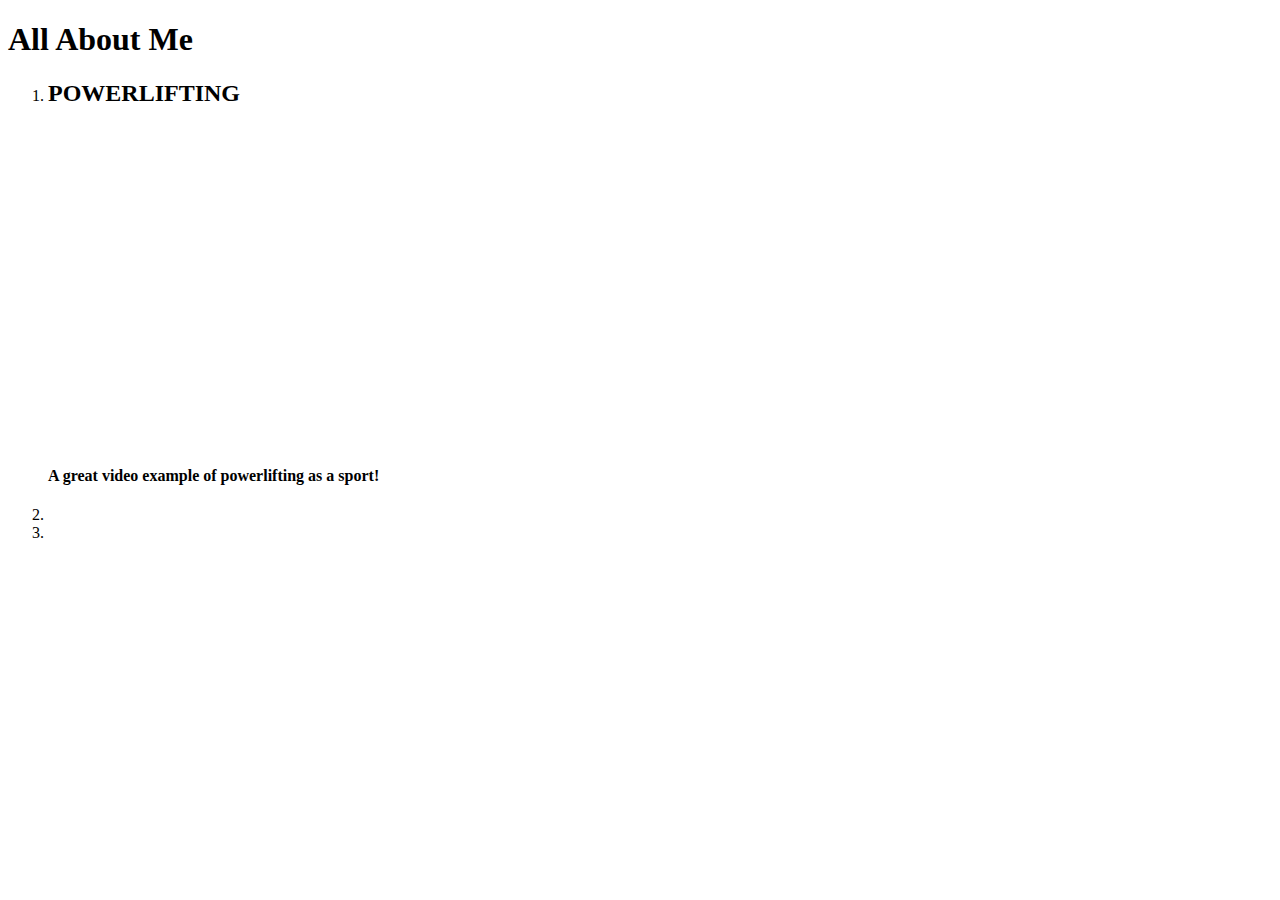
==== about-me.html @ 8bff6918 "Added youtube video and elements to list" ====
<!DOCTYPE html>
<html>

<head>
    <title>
        ABOUT ME
    </title>
</head>
<body>
    
<h1 class="about-me-h1">
    All About Me
</h1>



<ol>
    <li>
        <h2><b>POWERLIFTING</b></h2>
            <article>
                <iframe width="560" height="315" src="https://www.youtube.com/embed/Bls88B4Afig?si=WPRmm-pDezpQvpXj" title="YouTube video player" frameborder="0" allow="accelerometer; autoplay; clipboard-write; encrypted-media; gyroscope; picture-in-picture; web-share" allowfullscreen></iframe>
            </article>
            <h4>A great video example of powerlifting as a sport!</h4>
    </li>


    <li></li>
    <li></li>
</ol>




        
    












</body>
</html>
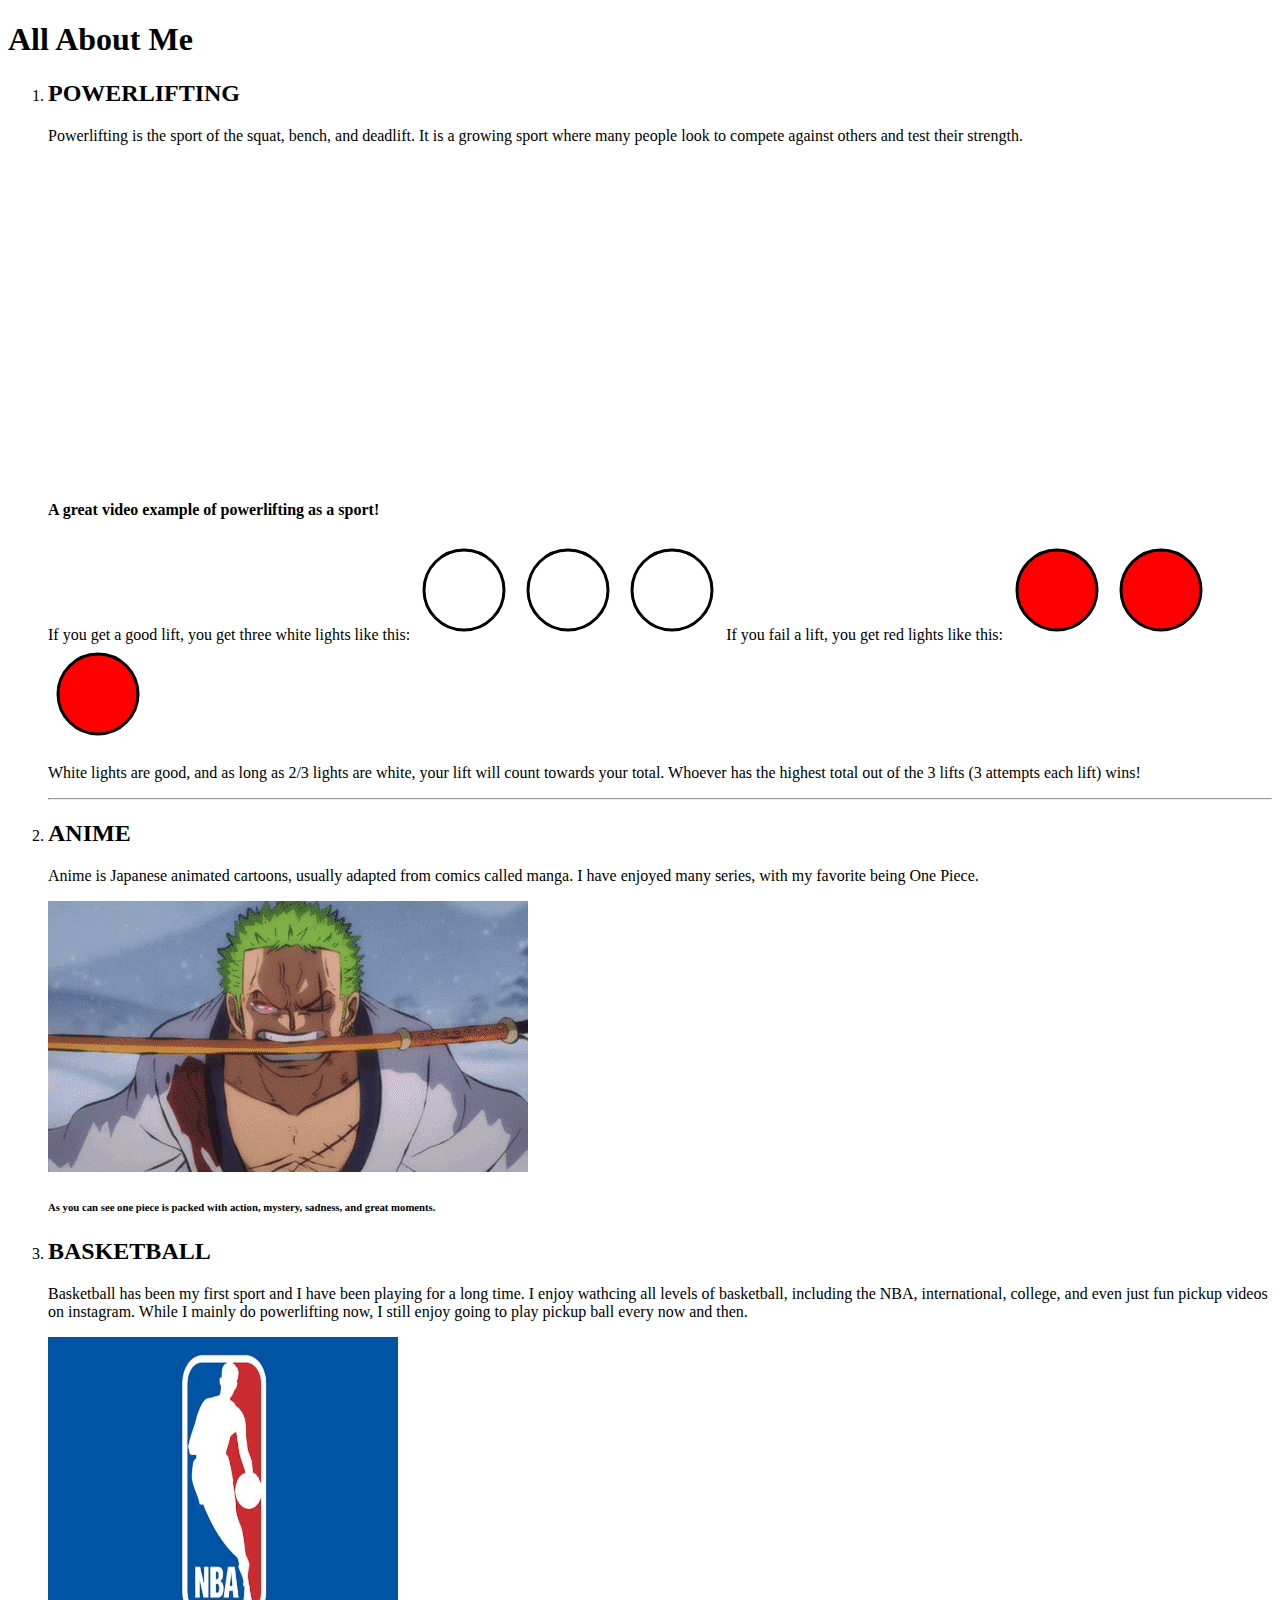
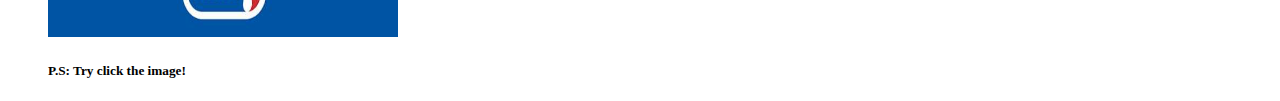
==== commit 0afd25b0: "Added youtube video, gif, img to li, finished about page" ====
--- a/about-me.html
+++ b/about-me.html
@@ -17,15 +17,62 @@
 <ol>
     <li>
         <h2><b>POWERLIFTING</b></h2>
+            <p>Powerlifting is the sport of the squat, bench, and deadlift. It is a growing sport where many people look to compete against others and test their strength.</p>
             <article>
                 <iframe width="560" height="315" src="https://www.youtube.com/embed/Bls88B4Afig?si=WPRmm-pDezpQvpXj" title="YouTube video player" frameborder="0" allow="accelerometer; autoplay; clipboard-write; encrypted-media; gyroscope; picture-in-picture; web-share" allowfullscreen></iframe>
             </article>
             <h4>A great video example of powerlifting as a sport!</h4>
+
+            <div>If you get a good lift, you get three white lights like this: 
+                <svg height="100" width="100">
+                    <circle cx="50" cy="50" r="40" stroke="black" stroke-width="3" fill="white" /> 
+                </svg> 
+                <svg height="100" width="100">
+                    <circle cx="50" cy="50" r="40" stroke="black" stroke-width="3" fill="white" /> 
+                </svg> 
+                <svg height="100" width="100">
+                    <circle cx="50" cy="50" r="40" stroke="black" stroke-width="3" fill="white" /> 
+                </svg> 
+
+                If you fail a lift, you get red lights like this:
+                <svg height="100" width="100">
+                    <circle cx="50" cy="50" r="40" stroke="black" stroke-width="3" fill="red" /> 
+                </svg> 
+                <svg height="100" width="100">
+                    <circle cx="50" cy="50" r="40" stroke="black" stroke-width="3" fill="red" /> 
+                </svg> 
+                <svg height="100" width="100">
+                    <circle cx="50" cy="50" r="40" stroke="black" stroke-width="3" fill="red" /> 
+                </svg> 
+            </div>
+            <p>White lights are good, and as long as 2/3 lights are white, your lift will count towards your total. Whoever has the highest total out of the 3 lifts (3 attempts each lift) wins!</p>
+    </li>
+      <hr>
+
+
+    <li>
+        <h2><b>ANIME</b></h2>
+        <p>Anime is Japanese animated cartoons, usually adapted from comics called manga. I have enjoyed many series, with my favorite being One Piece.</p>
+
+        <img src="zoro-wano.gif">
+
+        <h6>As you can see one piece is packed with action, mystery, sadness, and great moments.</h6>
+
+       
     </li>
 
+    <li>
+        <h2><b>BASKETBALL</b></h2>
+        <p>Basketball has been my first sport and I have been playing for a long time. I enjoy wathcing all levels of basketball, including the NBA, international, college, and even just fun pickup videos on instagram. While I mainly do powerlifting now, I still enjoy going to play pickup ball every now and then.</p>
 
-    <li></li>
-    <li></li>
+        <img src="nba-logo.jpeg" height="300px" width="350px" usemap="#nba-logo">
+
+        <map name="nba-logo">
+            <area shape="rect" coords="34,44,270,350" href="https://www.nba.com/">
+        </map>
+
+        <h5>P.S: Try click the image!</h5>
+    </li>
 </ol>
 
 
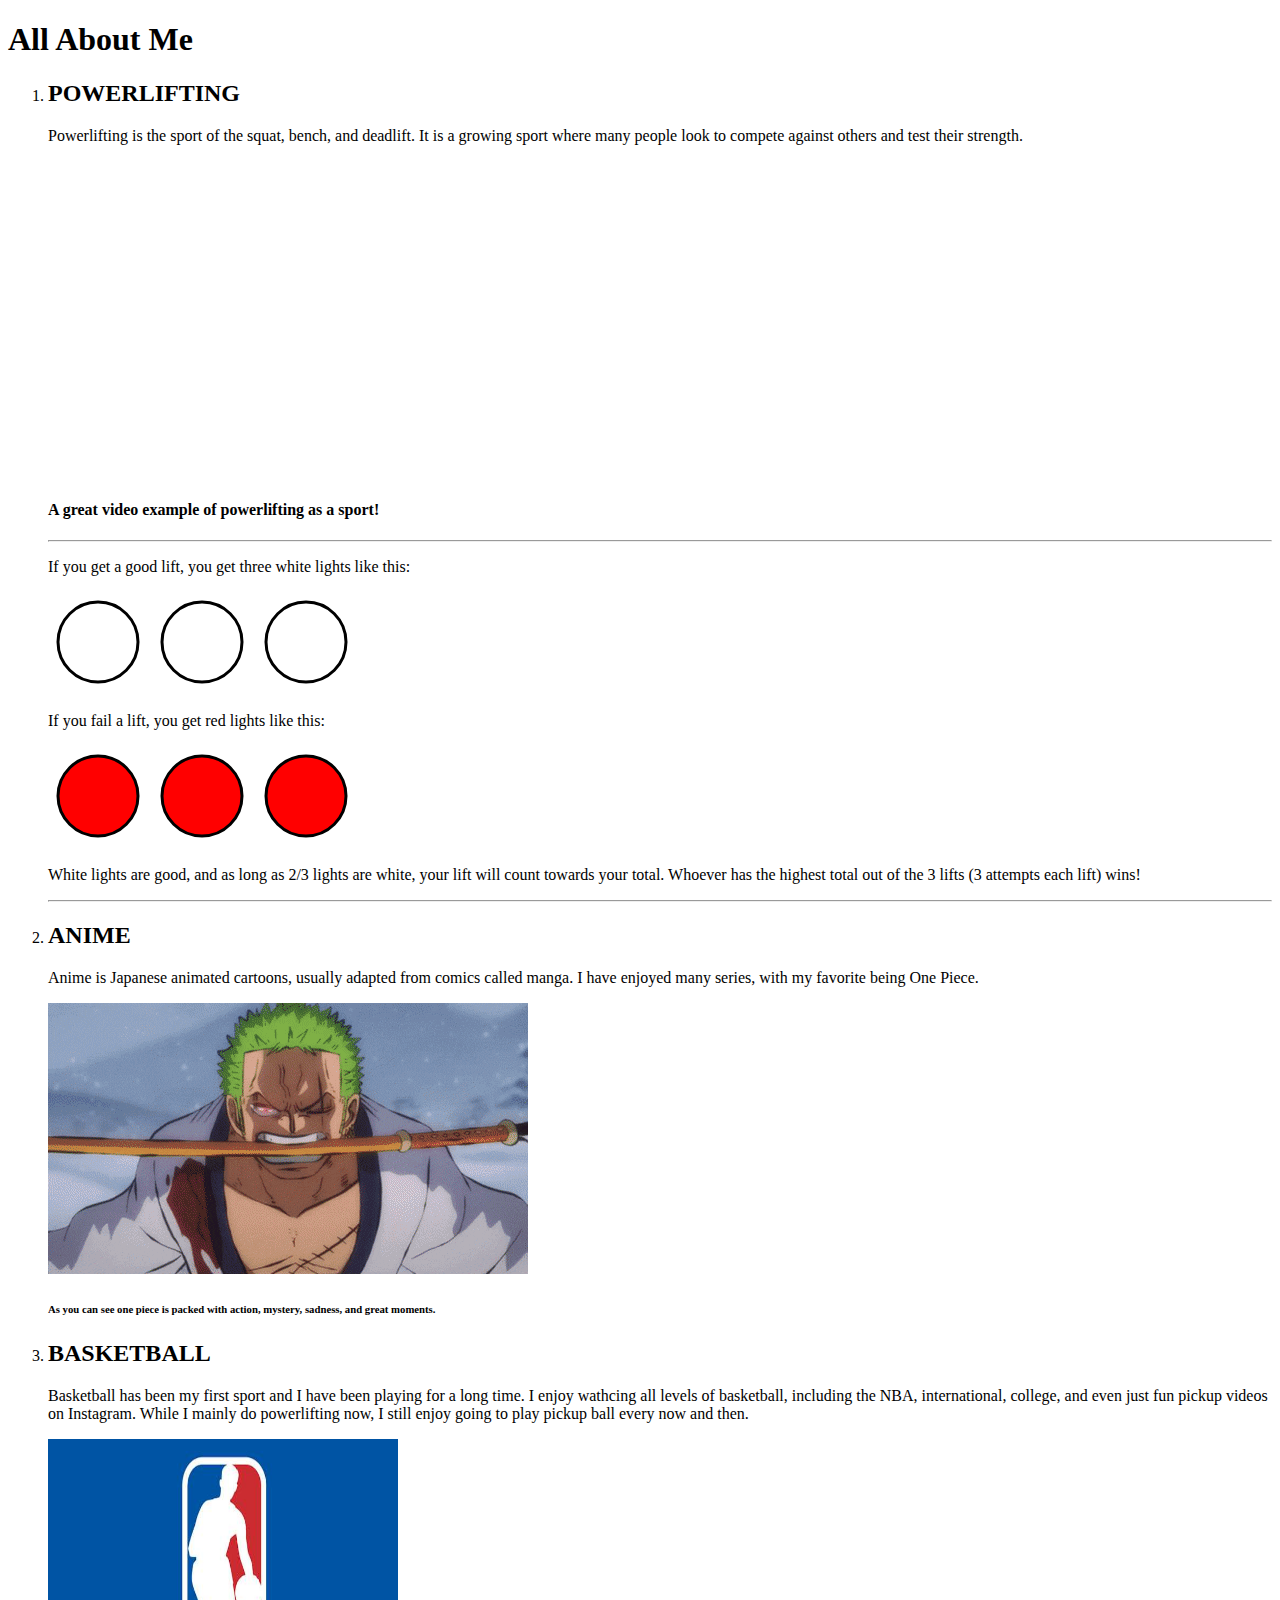
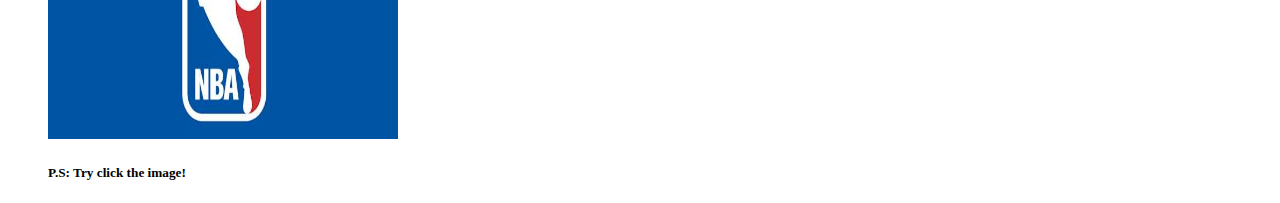
==== commit 6c76182f: "Editied and made changes to all pages" ====
--- a/about-me.html
+++ b/about-me.html
@@ -16,14 +16,17 @@
 
 <ol>
     <li>
-        <h2><b>POWERLIFTING</b></h2>
+        <h2>POWERLIFTING</b></h2>
             <p>Powerlifting is the sport of the squat, bench, and deadlift. It is a growing sport where many people look to compete against others and test their strength.</p>
             <article>
                 <iframe width="560" height="315" src="https://www.youtube.com/embed/Bls88B4Afig?si=WPRmm-pDezpQvpXj" title="YouTube video player" frameborder="0" allow="accelerometer; autoplay; clipboard-write; encrypted-media; gyroscope; picture-in-picture; web-share" allowfullscreen></iframe>
             </article>
             <h4>A great video example of powerlifting as a sport!</h4>
 
-            <div>If you get a good lift, you get three white lights like this: 
+            <hr>
+
+            <div>
+                <p>If you get a good lift, you get three white lights like this: </p>
                 <svg height="100" width="100">
                     <circle cx="50" cy="50" r="40" stroke="black" stroke-width="3" fill="white" /> 
                 </svg> 
@@ -33,8 +36,10 @@
                 <svg height="100" width="100">
                     <circle cx="50" cy="50" r="40" stroke="black" stroke-width="3" fill="white" /> 
                 </svg> 
+            </div>
 
-                If you fail a lift, you get red lights like this:
+            <div>
+                <p>If you fail a lift, you get red lights like this:</p>
                 <svg height="100" width="100">
                     <circle cx="50" cy="50" r="40" stroke="black" stroke-width="3" fill="red" /> 
                 </svg> 
@@ -45,25 +50,25 @@
                     <circle cx="50" cy="50" r="40" stroke="black" stroke-width="3" fill="red" /> 
                 </svg> 
             </div>
+
             <p>White lights are good, and as long as 2/3 lights are white, your lift will count towards your total. Whoever has the highest total out of the 3 lifts (3 attempts each lift) wins!</p>
     </li>
-      <hr>
+     
+    <hr>
 
 
     <li>
-        <h2><b>ANIME</b></h2>
+        <h2>ANIME</h2>
         <p>Anime is Japanese animated cartoons, usually adapted from comics called manga. I have enjoyed many series, with my favorite being One Piece.</p>
 
         <img src="zoro-wano.gif">
 
-        <h6>As you can see one piece is packed with action, mystery, sadness, and great moments.</h6>
-
-       
+        <h6>As you can see one piece is packed with action, mystery, sadness, and great moments.</h6>   
     </li>
 
     <li>
-        <h2><b>BASKETBALL</b></h2>
-        <p>Basketball has been my first sport and I have been playing for a long time. I enjoy wathcing all levels of basketball, including the NBA, international, college, and even just fun pickup videos on instagram. While I mainly do powerlifting now, I still enjoy going to play pickup ball every now and then.</p>
+        <h2>BASKETBALL</h2>
+        <p>Basketball has been my first sport and I have been playing for a long time. I enjoy wathcing all levels of basketball, including the NBA, international, college, and even just fun pickup videos on Instagram. While I mainly do powerlifting now, I still enjoy going to play pickup ball every now and then.</p>
 
         <img src="nba-logo.jpeg" height="300px" width="350px" usemap="#nba-logo">
 
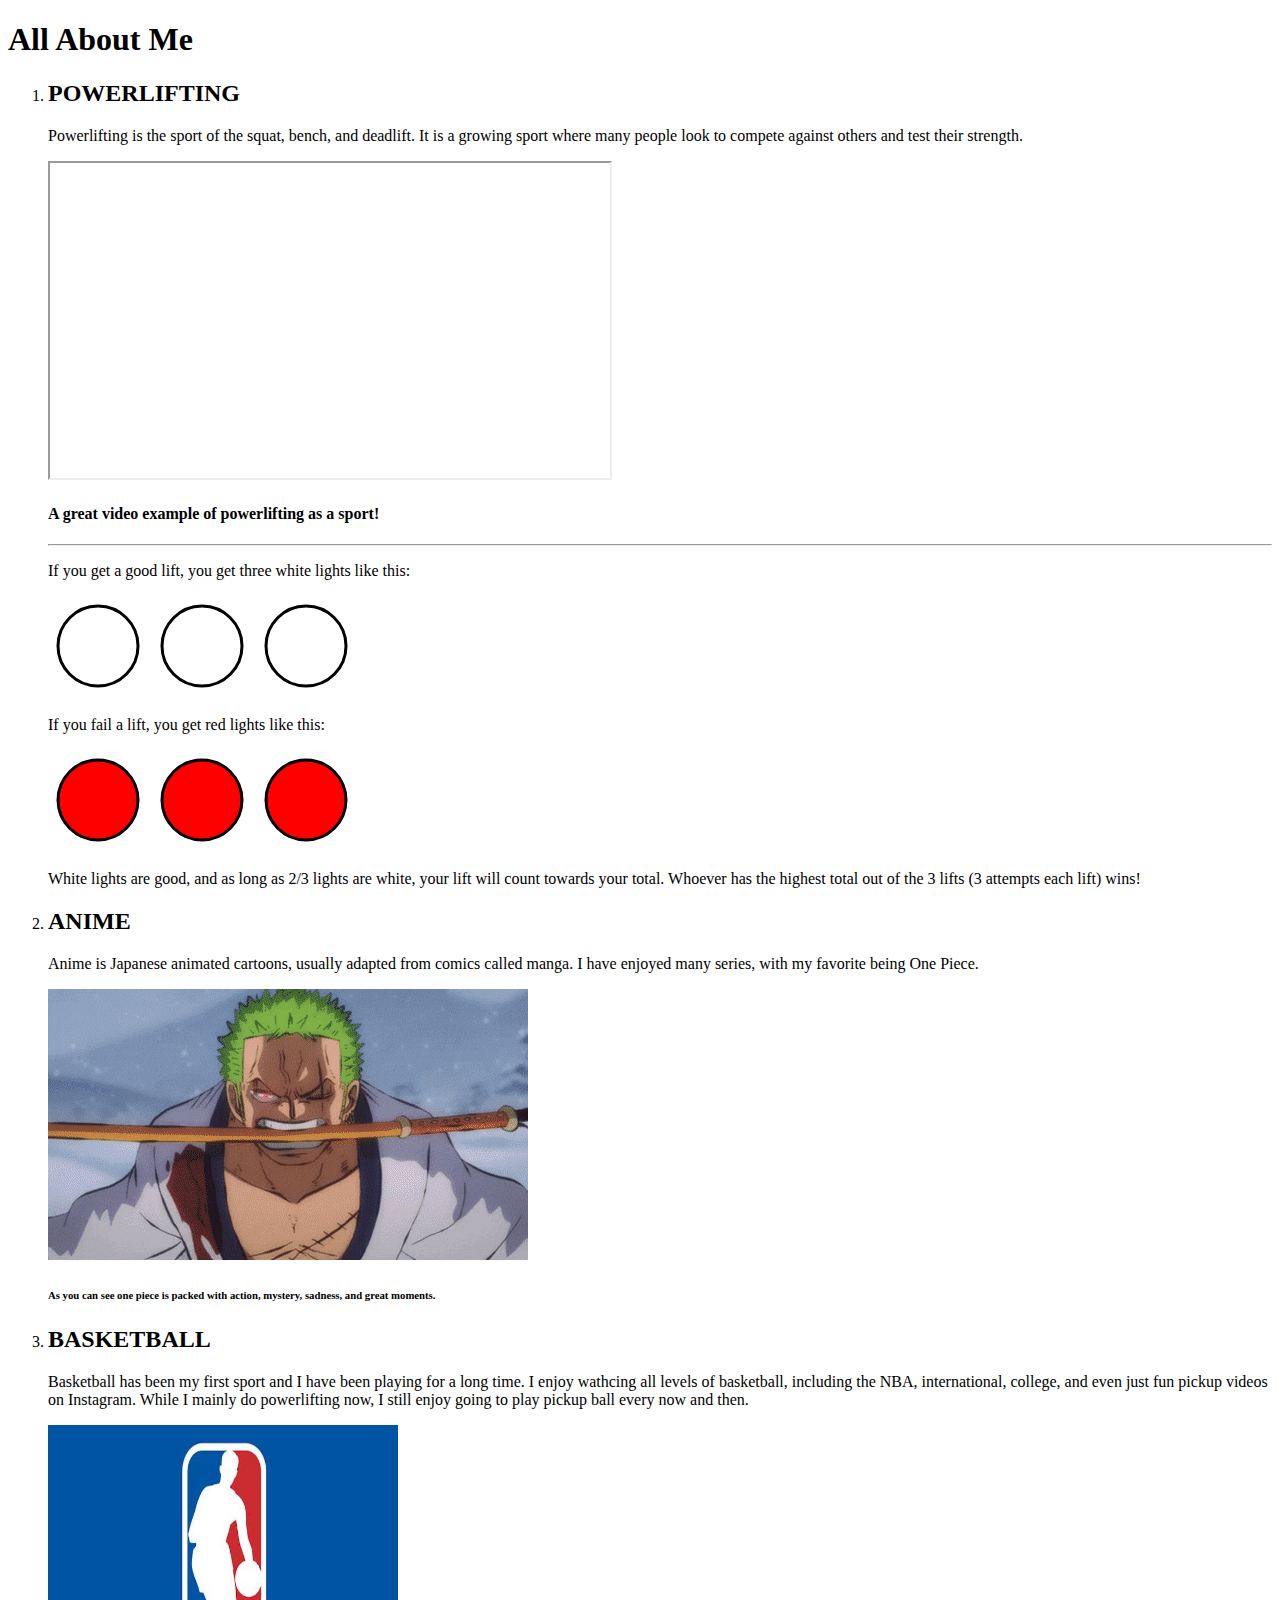
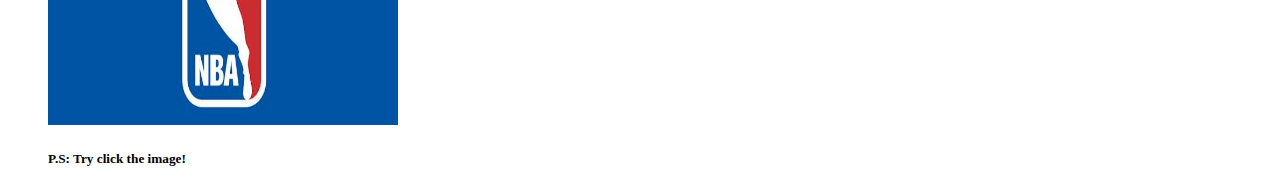
==== commit 2a16c257: "Validator changes/Fixes" ====
--- a/about-me.html
+++ b/about-me.html
@@ -16,10 +16,10 @@
 
 <ol>
     <li>
-        <h2>POWERLIFTING</b></h2>
+        <h2>POWERLIFTING</h2>
             <p>Powerlifting is the sport of the squat, bench, and deadlift. It is a growing sport where many people look to compete against others and test their strength.</p>
             <article>
-                <iframe width="560" height="315" src="https://www.youtube.com/embed/Bls88B4Afig?si=WPRmm-pDezpQvpXj" title="YouTube video player" frameborder="0" allow="accelerometer; autoplay; clipboard-write; encrypted-media; gyroscope; picture-in-picture; web-share" allowfullscreen></iframe>
+                <iframe width="560" height="315" src="https://www.youtube.com/embed/Bls88B4Afig?si=WPRmm-pDezpQvpXj" title="YouTube video player" allow="accelerometer; autoplay; clipboard-write; encrypted-media; gyroscope; picture-in-picture; web-share" allowfullscreen></iframe>
             </article>
             <h4>A great video example of powerlifting as a sport!</h4>
 
@@ -54,7 +54,7 @@
             <p>White lights are good, and as long as 2/3 lights are white, your lift will count towards your total. Whoever has the highest total out of the 3 lifts (3 attempts each lift) wins!</p>
     </li>
      
-    <hr>
+
 
 
     <li>
@@ -70,10 +70,10 @@
         <h2>BASKETBALL</h2>
         <p>Basketball has been my first sport and I have been playing for a long time. I enjoy wathcing all levels of basketball, including the NBA, international, college, and even just fun pickup videos on Instagram. While I mainly do powerlifting now, I still enjoy going to play pickup ball every now and then.</p>
 
-        <img src="nba-logo.jpeg" height="300px" width="350px" usemap="#nba-logo">
+        <img src="nba-logo.jpeg" height="300" width="350" usemap="#nba-logo" alt="nba-logo-2.png">
 
         <map name="nba-logo">
-            <area shape="rect" coords="34,44,270,350" href="https://www.nba.com/">
+            <area shape="rect" coords="34,44,270,350" href="https://www.nba.com/" alt="nba-logo-2.png">
         </map>
 
         <h5>P.S: Try click the image!</h5>
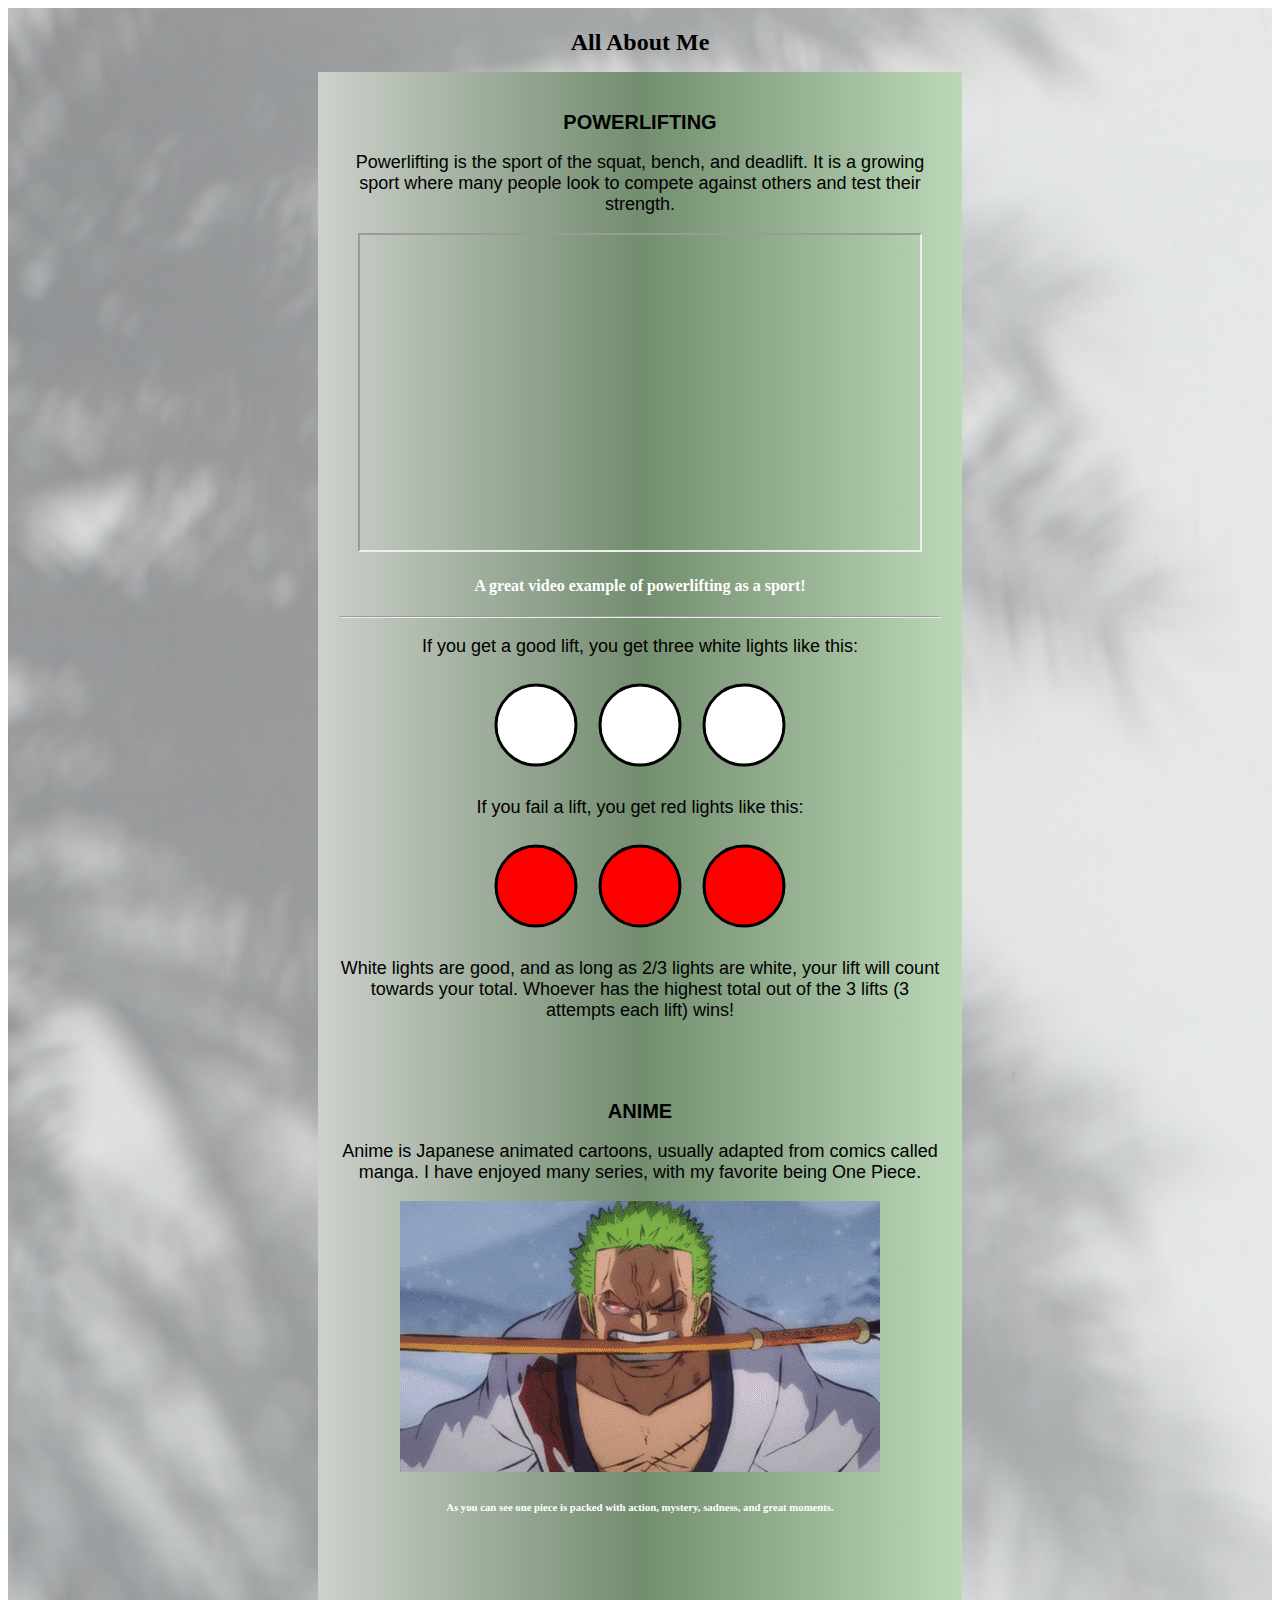
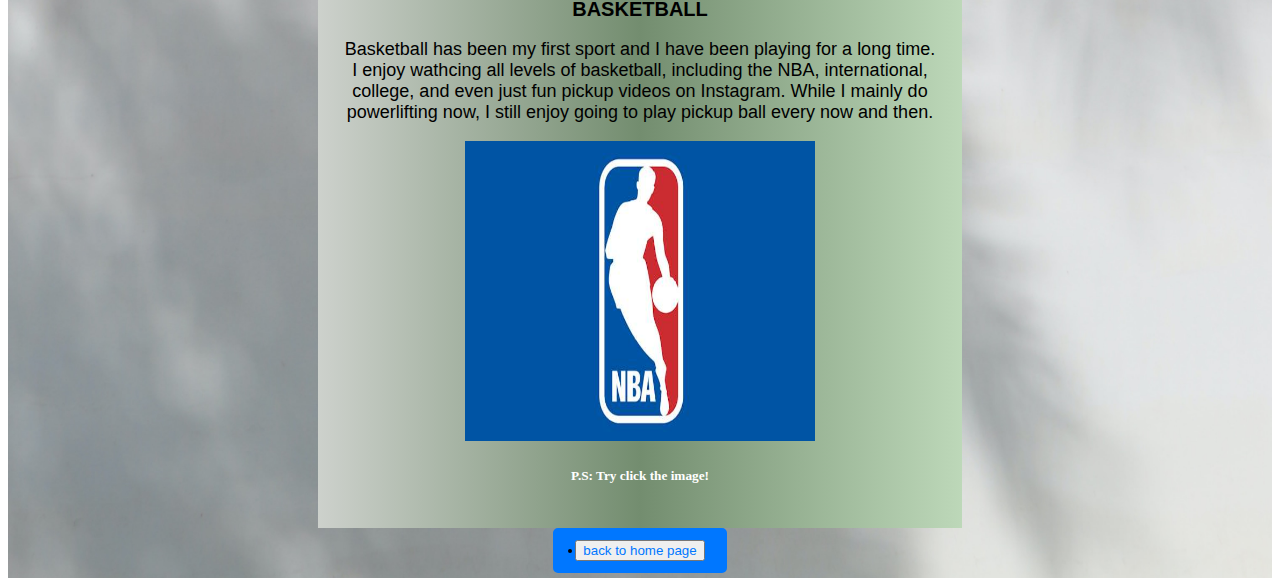
==== commit 84bd0206: "added about me styling and added buttons to link between pages" ====
--- a/about-me.html
+++ b/about-me.html
@@ -1,101 +1,96 @@
 <!DOCTYPE html>
-<html>
+<html lang="en">
 
 <head>
     <title>
         ABOUT ME
     </title>
+    <link rel="stylesheet" type="text/css" href="about-me-styles.css">
 </head>
 <body>
+
+<div class="container">
     
-<h1 class="about-me-h1">
-    All About Me
-</h1>
+    <h1 class="about-me-h1">
+        All About Me
+    </h1>
 
 
 
-<ol>
-    <li>
-        <h2>POWERLIFTING</h2>
-            <p>Powerlifting is the sport of the squat, bench, and deadlift. It is a growing sport where many people look to compete against others and test their strength.</p>
-            <article>
-                <iframe width="560" height="315" src="https://www.youtube.com/embed/Bls88B4Afig?si=WPRmm-pDezpQvpXj" title="YouTube video player" allow="accelerometer; autoplay; clipboard-write; encrypted-media; gyroscope; picture-in-picture; web-share" allowfullscreen></iframe>
-            </article>
-            <h4>A great video example of powerlifting as a sport!</h4>
+    <ol class="main-ol">
+        <li class="main-ol-li">
+            <h2 class="main-ol-h2">POWERLIFTING</h2>
+                <p>Powerlifting is the sport of the squat, bench, and deadlift. It is a growing sport where many people look to compete against others and test their strength.</p>
+                <div>
+                    <iframe width="560" height="315" src="https://www.youtube.com/embed/Bls88B4Afig?si=WPRmm-pDezpQvpXj" title="YouTube video player" allow="accelerometer; autoplay; clipboard-write; encrypted-media; gyroscope; picture-in-picture; web-share" allowfullscreen></iframe>
+                </div>
+                <h4>A great video example of powerlifting as a sport!</h4>
 
-            <hr>
+                <hr>
 
-            <div>
-                <p>If you get a good lift, you get three white lights like this: </p>
-                <svg height="100" width="100">
-                    <circle cx="50" cy="50" r="40" stroke="black" stroke-width="3" fill="white" /> 
-                </svg> 
-                <svg height="100" width="100">
-                    <circle cx="50" cy="50" r="40" stroke="black" stroke-width="3" fill="white" /> 
-                </svg> 
-                <svg height="100" width="100">
-                    <circle cx="50" cy="50" r="40" stroke="black" stroke-width="3" fill="white" /> 
-                </svg> 
-            </div>
+                <div>
+                    <p>If you get a good lift, you get three white lights like this: </p>
+                    <svg height="100" width="100">
+                        <circle cx="50" cy="50" r="40" stroke="black" stroke-width="3" fill="white" /> 
+                    </svg> 
+                    <svg height="100" width="100">
+                        <circle cx="50" cy="50" r="40" stroke="black" stroke-width="3" fill="white" /> 
+                    </svg> 
+                    <svg height="100" width="100">
+                        <circle cx="50" cy="50" r="40" stroke="black" stroke-width="3" fill="white" /> 
+                    </svg> 
+                </div>
 
-            <div>
-                <p>If you fail a lift, you get red lights like this:</p>
-                <svg height="100" width="100">
-                    <circle cx="50" cy="50" r="40" stroke="black" stroke-width="3" fill="red" /> 
-                </svg> 
-                <svg height="100" width="100">
-                    <circle cx="50" cy="50" r="40" stroke="black" stroke-width="3" fill="red" /> 
-                </svg> 
-                <svg height="100" width="100">
-                    <circle cx="50" cy="50" r="40" stroke="black" stroke-width="3" fill="red" /> 
-                </svg> 
-            </div>
+                <div>
+                    <p>If you fail a lift, you get red lights like this:</p>
+                    <svg height="100" width="100">
+                        <circle cx="50" cy="50" r="40" stroke="black" stroke-width="3" fill="red" /> 
+                    </svg> 
+                    <svg height="100" width="100">
+                        <circle cx="50" cy="50" r="40" stroke="black" stroke-width="3" fill="red" /> 
+                    </svg> 
+                    <svg height="100" width="100">
+                        <circle cx="50" cy="50" r="40" stroke="black" stroke-width="3" fill="red" /> 
+                    </svg> 
+                </div>
 
-            <p>White lights are good, and as long as 2/3 lights are white, your lift will count towards your total. Whoever has the highest total out of the 3 lifts (3 attempts each lift) wins!</p>
-    </li>
+                <p>White lights are good, and as long as 2/3 lights are white, your lift will count towards your total. Whoever has the highest total out of the 3 lifts (3 attempts each lift) wins!</p>
+        </li>
      
 
 
 
-    <li>
-        <h2>ANIME</h2>
-        <p>Anime is Japanese animated cartoons, usually adapted from comics called manga. I have enjoyed many series, with my favorite being One Piece.</p>
+        <li class="main-ol-li">
+            <h2>ANIME</h2>
+            <p>Anime is Japanese animated cartoons, usually adapted from comics called manga. I have enjoyed many series, with my favorite being One Piece.</p>
 
-        <img src="zoro-wano.gif">
+            <img src="zoro-wano.gif" alt="zoro-wano-2.gif">
 
-        <h6>As you can see one piece is packed with action, mystery, sadness, and great moments.</h6>   
-    </li>
+            <h6>As you can see one piece is packed with action, mystery, sadness, and great moments.</h6>   
+        </li>
 
-    <li>
-        <h2>BASKETBALL</h2>
-        <p>Basketball has been my first sport and I have been playing for a long time. I enjoy wathcing all levels of basketball, including the NBA, international, college, and even just fun pickup videos on Instagram. While I mainly do powerlifting now, I still enjoy going to play pickup ball every now and then.</p>
+        <li class="main-ol-li">
+            <h2>BASKETBALL</h2>
+            <p>Basketball has been my first sport and I have been playing for a long time. I enjoy wathcing all levels of basketball, including the NBA, international, college, and even just fun pickup videos on Instagram. While I mainly do powerlifting now, I still enjoy going to play pickup ball every now and then.</p>
 
-        <img src="nba-logo.jpeg" height="300" width="350" usemap="#nba-logo" alt="nba-logo-2.png">
+            <img src="nba-logo.jpeg" height="300" width="350" usemap="#nba-logo" alt="nba-logo-2.png">
 
-        <map name="nba-logo">
-            <area shape="rect" coords="34,44,270,350" href="https://www.nba.com/" alt="nba-logo-2.png">
-        </map>
+            <map name="nba-logo">
+                <area shape="rect" coords="34,44,270,350" href="https://www.nba.com/" alt="nba-logo-2.png">
+            </map>
 
-        <h5>P.S: Try click the image!</h5>
-    </li>
-</ol>
+            <h5>P.S: Try click the image!</h5>
+        </li>
+    </ol>
+
+    <div class="go-back">
+        <button>
+            <li><a href="index.html">back to home page</a></li>
+        </button>
+    </div>
 
 
-
-
-        
-    
-
-
-
-
-
-
-
-
-
-
-
+</div>
 
 </body>
 </html>
--- a/about-me-styles.css
+++ b/about-me-styles.css
@@ -0,0 +1,146 @@
+.about-me-h1 {
+    text-align: center;
+}
+
+.main-ol {
+   background: linear-gradient(0.25turn, #CDD1CC, #738D6F, #BDD8B9);
+   list-style-type: none;
+   padding: 0;
+   margin: 0;
+   display: flex;
+   flex-direction: column;
+   align-items: center;
+   color: #fff;
+}
+
+.main-ol-li {
+    max-width: 600px;
+    margin: 20px;
+    border: 2px solid #0000;
+}
+
+
+
+/* styling for lists */
+ol {
+    text-align: center;
+}
+
+li {
+    text-align: center;
+}
+
+
+
+
+/* styling for heading */
+h1 {
+    font-size: 24px;
+    color: #000;
+}
+
+
+h2 {
+    font-size: 20px;
+    color: #fff;
+    text-align: center;
+    font-weight: bold;
+    font-family: arial;
+    color: #000;
+}
+
+/* styling for p */
+
+p {
+    font-family: "Arial", sans-serif;
+    font-size: 18px;
+    color: #000;
+}
+
+
+
+
+
+/* styling for links */
+
+a {
+    color: #0077ff;
+    text-decoration: none;
+}
+
+a:hover {
+    color: #517356;
+}
+
+
+/* styling for second page */
+
+
+/* media queries */
+
+@media (max-width: 768px) {
+    .main-page-header {
+        font-size: 24px;
+    }
+
+    .description {
+        font-size: 14px;
+    }
+
+    .img-container {
+        margin: 10px;
+    }
+
+}
+
+@media (max-width: 480px) {
+    .main-page-header {
+        font-size: 20px;
+    }
+
+    .description {
+        font-size: 12px;
+    }
+
+    .img-container {
+        margin: 5px;
+    }
+
+}
+
+/* flexbox */
+
+.container {
+    display: flex;
+    flex-direction: column;
+    align-items: center;
+    text-align: center;
+    padding-left: 5px;
+    padding-right: 5px;
+    padding-bottom: 5px;
+    padding-top: 5px;
+    background-image: url("background-1.jpg");
+    background-size: cover;
+    background-repeat: no-repeat;
+    backdrop-filter: none;
+}
+
+/* flexbox */
+
+.go-back {
+    display: inline-block;
+    padding: 10px 20px;
+    background-color: #0077FF;
+    color: #FFFFFF;
+    text-decoration: none;
+    border: 2px solid #0077FF;
+    border-radius: 5px;
+    transition: background-color 0.3s, color 0.3s;
+}
+
+.go-back:hover {
+    background-color: red;
+    color: #fff;
+}
+
+}
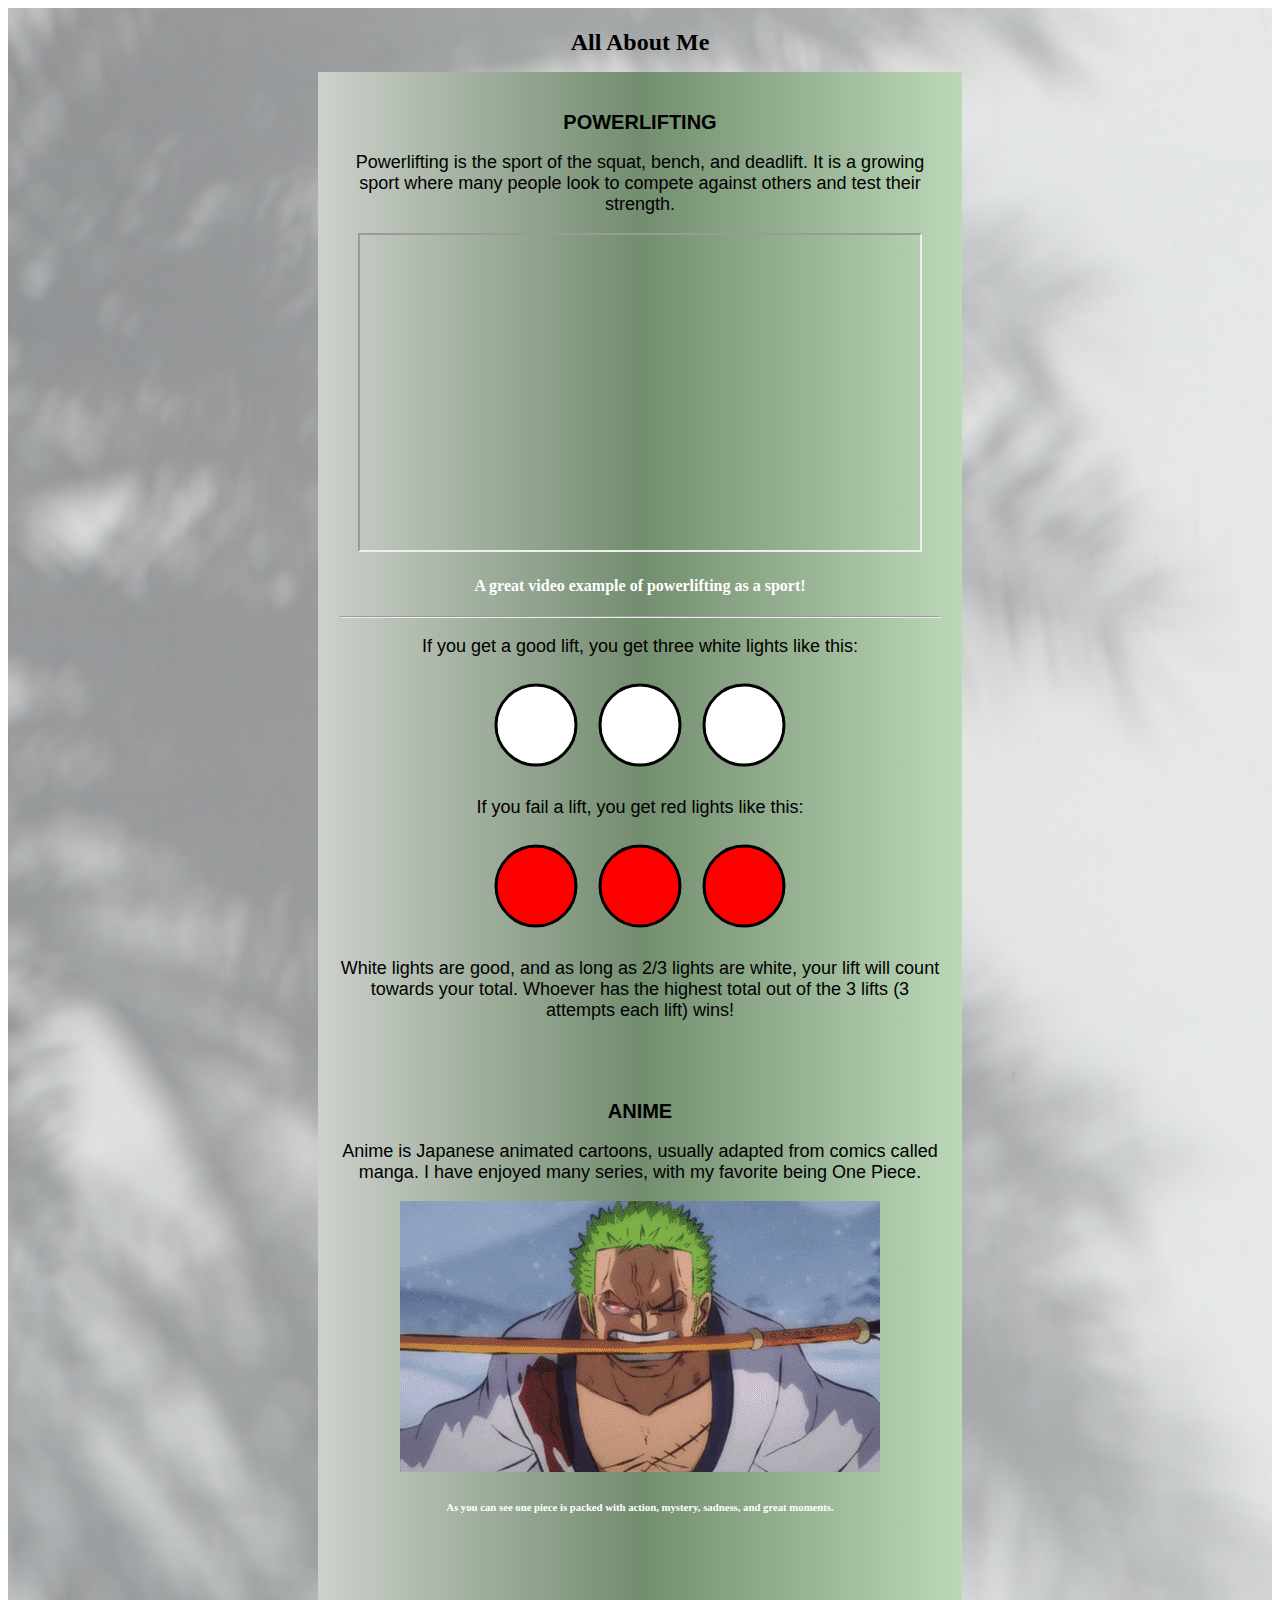
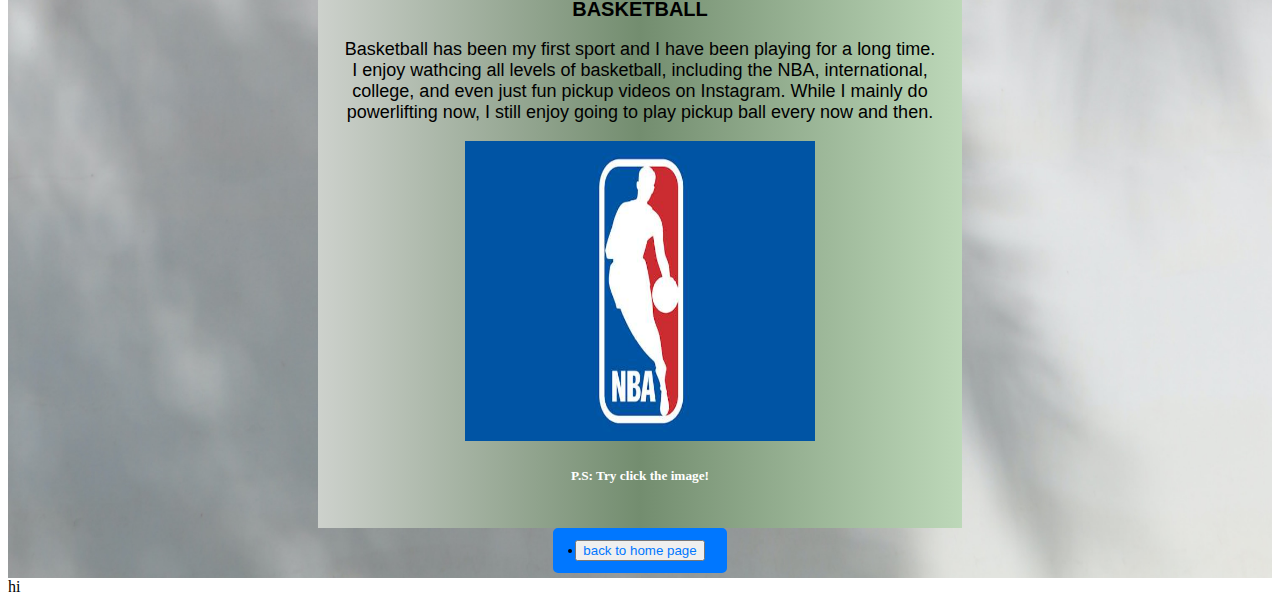
==== commit aec5550b: "test push" ====
--- a/about-me.html
+++ b/about-me.html
@@ -92,5 +92,7 @@
 
 </div>
 
+<div>hi</div>
+
 </body>
 </html>
--- a/about-me-styles.css
+++ b/about-me-styles.css
@@ -28,6 +28,7 @@
 
 li {
     text-align: center;
+    text-decoration: none;
 }
 
 
